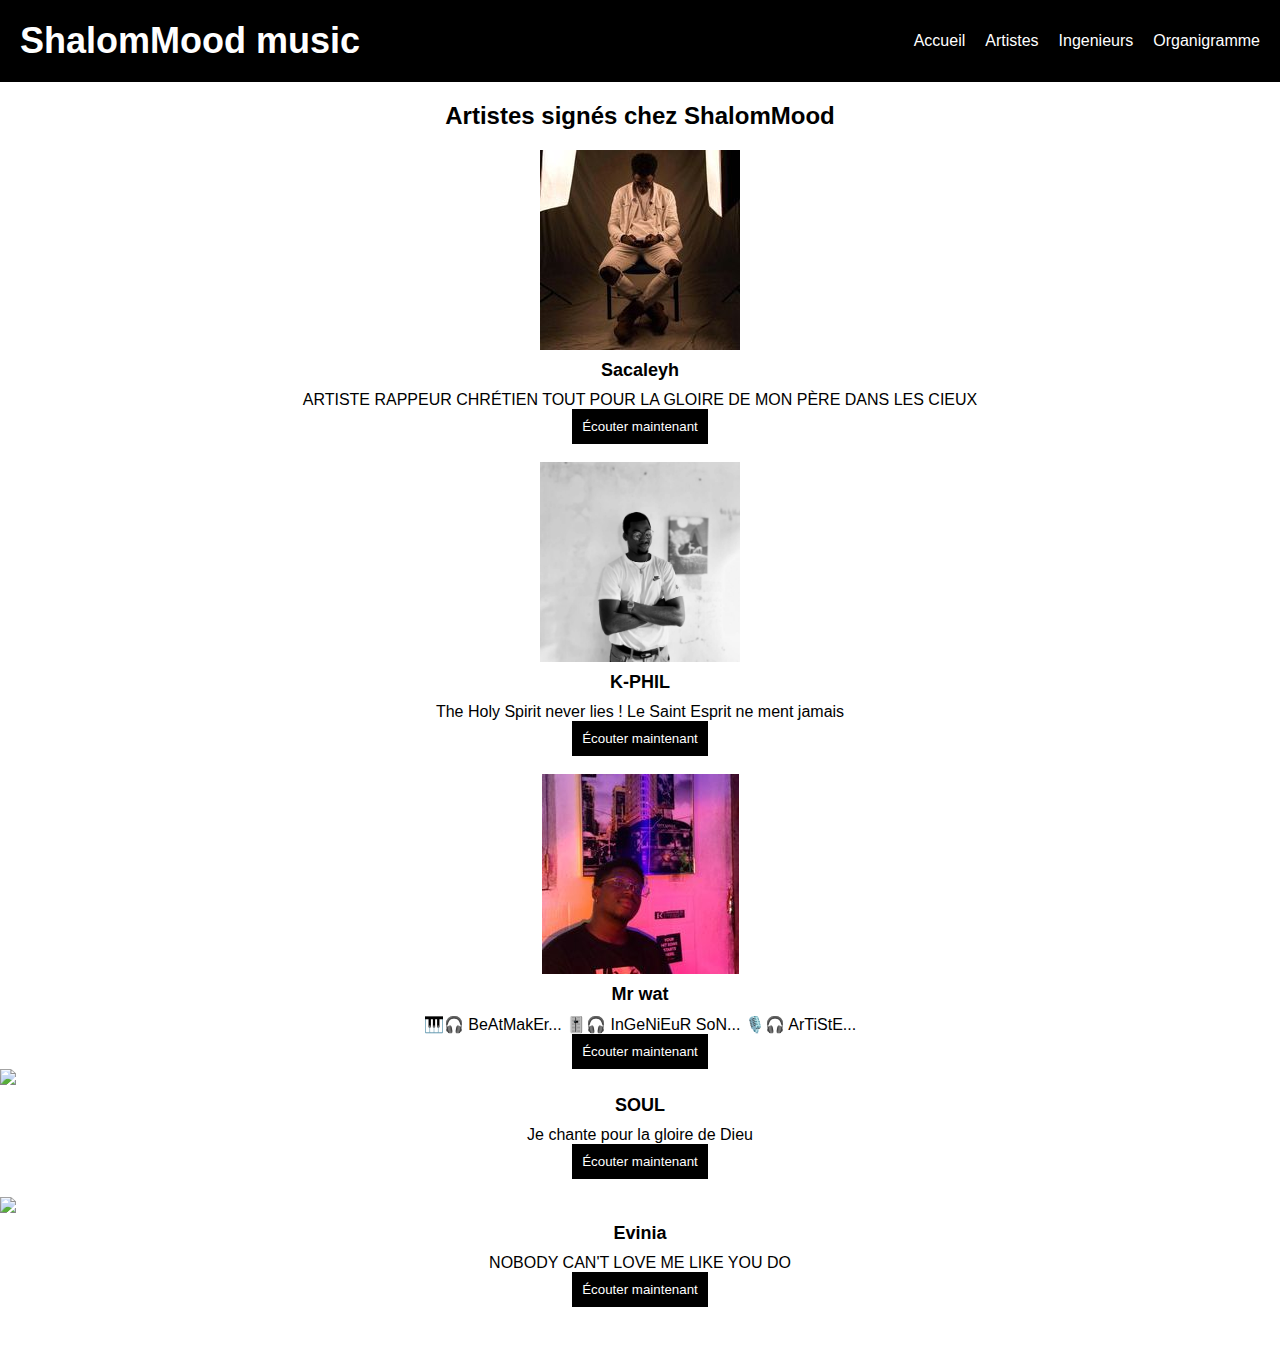
==== artiste.html @ 27a5c219 "Add files via upload" ====
<!DOCTYPE html>
<html lang="en">
    <head>
        <title>ShalomMood - Label de musique indépendant</title>
        <link rel="stylesheet" type="text/css" href="style.css">
    </head>
<body>
    <header>
		<h1>ShalomMood music</h1>
		<nav>
			<ul>
				<li><a href="jidfifif.html">Accueil</a></li>
				<li><a href="artiste.html">Artistes</a></li>
				<li><a href="ingenieur.html">Ingenieurs</a></li>
				<li><a href="organigramme.html">Organigramme</a></li>
			</ul>
		</nav>
	</header>
    <section class="artists">
        <center>
        <h2>Artistes signés chez ShalomMood</h2>
        <div class="artist">
            <img src="sacaleyh.jpg" alt="sacaleyh">
            <h3>Sacaleyh
            </h3>
            <p>ARTISTE RAPPEUR CHRÉTIEN TOUT POUR LA GLOIRE DE MON PÈRE DANS LES CIEUX</p>
            <button>Écouter maintenant</button>
        </div>
        <br>
        <div class="artist">
            <img height="200px" src="K-phil.jpg" alt="Artiste 3">
            <h3>K-PHIL</h3>
            <p>The Holy Spirit never lies !
                Le Saint Esprit ne ment jamais </p>
            <button>Écouter maintenant</button>
        </div>
        <br>
        <div class="artist">
            <img height="200px" src="mr wat.jpg" alt="Artiste 3">
            <h3>Mr wat</h3>
            <p>🎹🎧 BeAtMakEr...
                🎚️🎧 InGeNiEuR SoN...
                🎙️🎧 ArTiStE...</p>
            <button>Écouter maintenant</button>
        </div>
        <div class="artist">
            <img src="artist2.jpg">
            <h3>SOUL</h3>
            <p>Je chante pour la gloire de Dieu</p>
            <button>Écouter maintenant</button>
        </div>
        <br>
        <div class="artist">
            <img src="artist2.jpg">
            <h3>Evinia</h3>
            <p>NOBODY CAN'T LOVE ME LIKE YOU DO</p>
            <button>Écouter maintenant</button>
        </div>
        <br>
    </center>
    </section>
</body>
</html>
---- style.css ----
body {
	font-family: Arial, sans-serif;
	margin: 0;
	padding: 0;
}

header {
	background-color: #000;
	color: #fff;
	display: flex;
	flex-direction: row;
	align-items: center;
	padding: 20px;
}

header h1 {
	margin: 0;
	font-size: 36px;
	flex-grow: 1;
}

nav ul {
	list-style: none;
	display: flex;
	flex-direction: row;
	margin: 0;
	padding: 0;
}

nav li {
	margin-right: 20px;
}

nav li:last-child {
	margin-right: 0;
}

nav a {
	color
    : #fff;
    text-decoration: none;
    }
    
    main {
    padding: 20px;
    }
    
    section {
    margin-bottom: 40px;
    }
    
    section h2 {
    font-size: 24px;
    margin-bottom: 20px;
    }
    
    section img {
    display: block;
    margin-bottom: 10px;
    }
    
    section h3 {
    margin: 0;
    font-size: 18px;
    margin-bottom: 10px;
    }
    
    section p {
    margin: 0;
    }
    
    section button {
    background-color: #000;
    color: #fff;
    border: none;
    padding: 10px;
    cursor: pointer;
    }
    
    section button:hover {
    background-color: #333;
    }
    
    footer {
    background-color: #000;
    color: #fff;
    padding: 20px;
    text-align: center;
    }
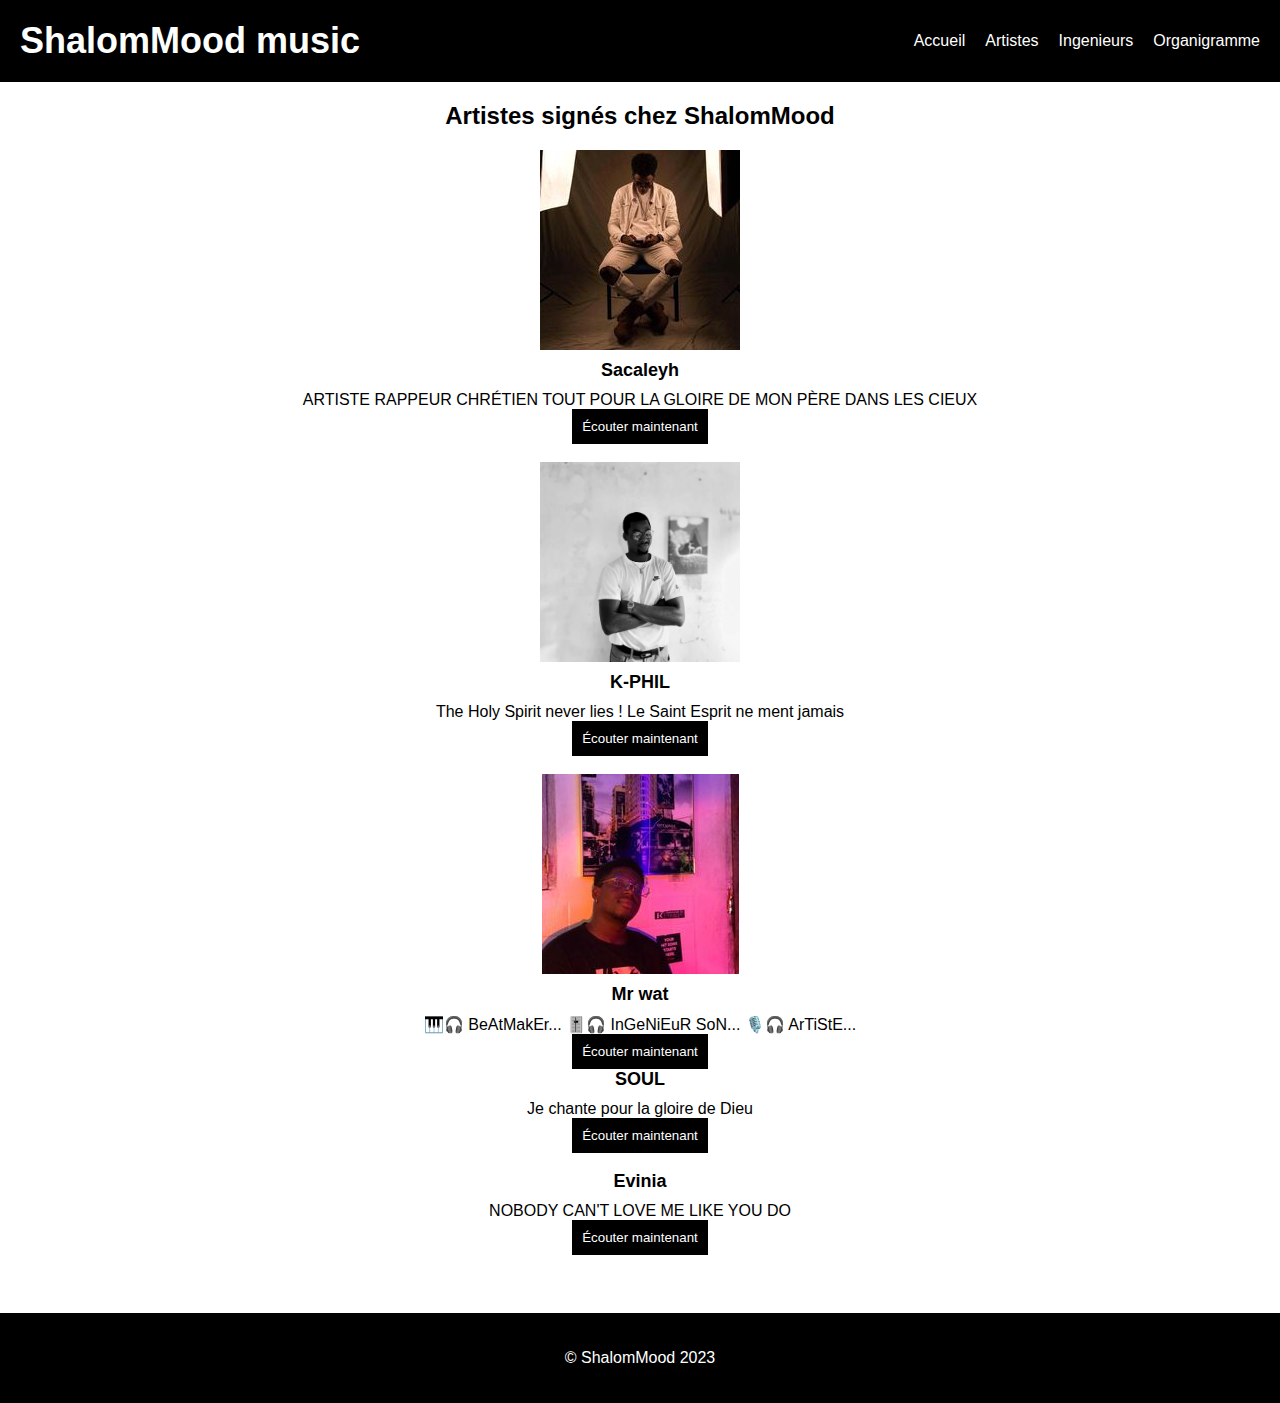
==== commit ac75a450: "Update artiste.html" ====
--- a/artiste.html
+++ b/artiste.html
@@ -44,14 +44,12 @@
             <button>Écouter maintenant</button>
         </div>
         <div class="artist">
-            <img src="artist2.jpg">
             <h3>SOUL</h3>
             <p>Je chante pour la gloire de Dieu</p>
             <button>Écouter maintenant</button>
         </div>
         <br>
         <div class="artist">
-            <img src="artist2.jpg">
             <h3>Evinia</h3>
             <p>NOBODY CAN'T LOVE ME LIKE YOU DO</p>
             <button>Écouter maintenant</button>
@@ -59,5 +57,8 @@
         <br>
     </center>
     </section>
+	<footer>
+        <p>© ShalomMood 2023</p>
+    </footer>
 </body>
-</html>+</html>
